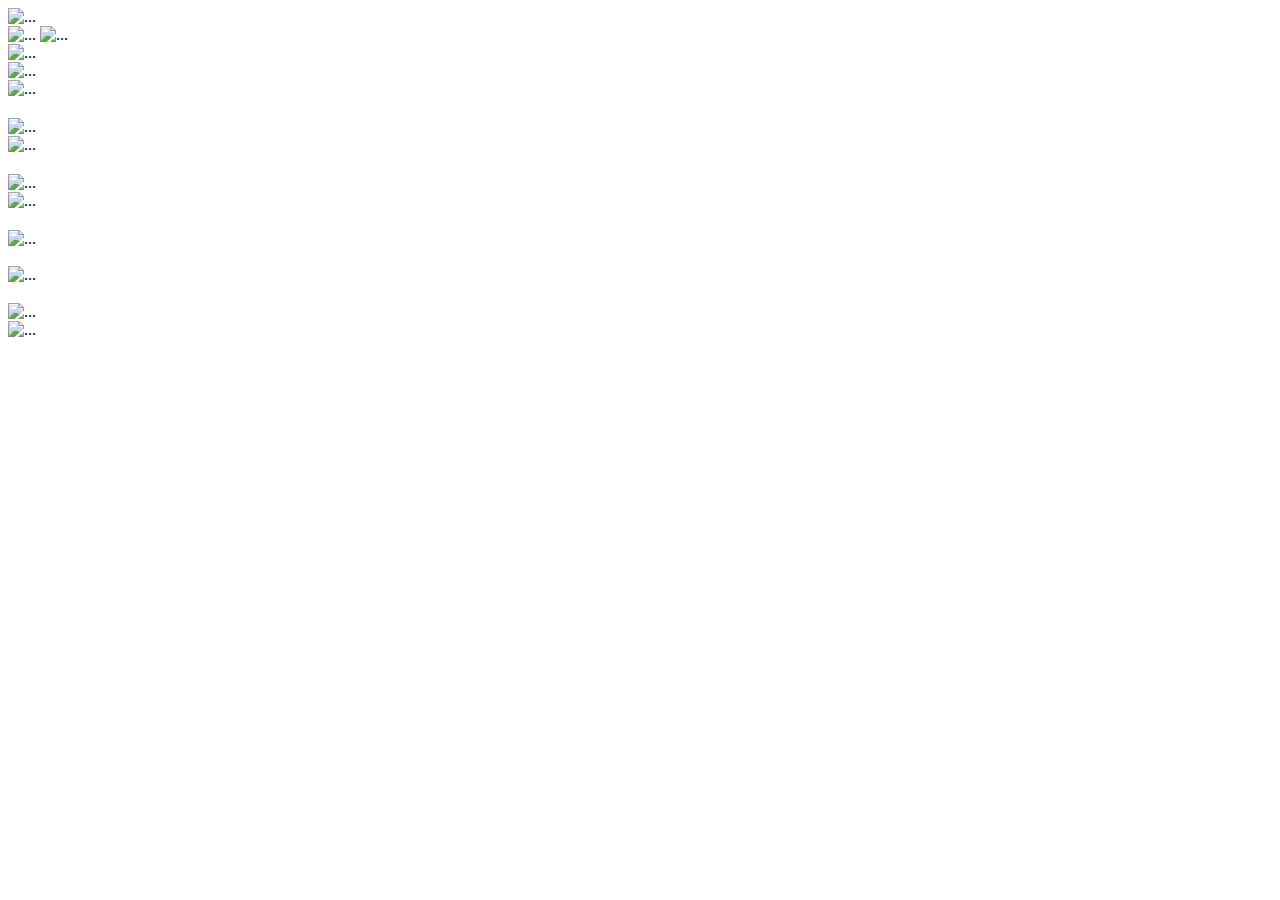
==== view/about.html @ 20e95dcc "feature-layout 12:10 20/10/24 first layout finished" ====
<!DOCTYPE html>
<html lang="en">
<head>
    <meta charset="UTF-8">
    <meta name="viewport" content="width=device-width, initial-scale=1.0">
    <title>ERIAN🎺 de México🎻</title>
</head>
<body>
    <header>
        <section>
            <img src="#" alt="...">
            <span></span>
        </section>
        <section>
            <img src="#" alt="...">
            <img src="#" alt="...">
        </section>
    </header>
    <nav>
        <section>
            <img src="#" alt="...">
        </section>
        <img src="#" alt="...">
    </nav>
    <main>
        <section>
            <!--carrusel de bootstrap-->
        </section>
        <section>
            <aside>
                <img src="#" alt="...">
            </aside>
            <article>
                <h2></h2>
                <p></p>
            </article>
        </section>
        <section id="mariachis">
            <div>
                <article>
                    <h2></h2>
                    <p></p>
                </article>
                <aside>
                    <img src="#" alt="...">
                </aside>
            </div>
            <div>
                <aside>
                    <img src="#" alt="...">
                </aside>
                <article>
                    <h2></h2>
                    <p></p>
                </article>
            </div>
            <div>
                <article>
                    <h2></h2>
                    <p></p>
                </article>
                <aside>
                    <img src="#" alt="...">
                </aside>
            </div>
            <div>
                <aside>
                    <img src="#" alt="...">
                </aside>
                <article>
                    <h2></h2>
                    <p></p>
                </article>
            </div>
        </section>
    </main>
    <footer>
        <section>
            <img src="#" alt="...">
            <span></span>
        </section>
        <section>
            <h3></h3>
            <div>
                <img src="#" alt="...">
                <span></span>
            </div>
        </section>
        <section>
            <h3></h3>
            <div>
                <div>
                    <img src="#" alt="...">
                    <span></span>
                </div>
                <div>
                    <img src="#" alt="...">
                    <span></span>
                </div>
            </div>
        </section>
    </footer>
</body>
</html>
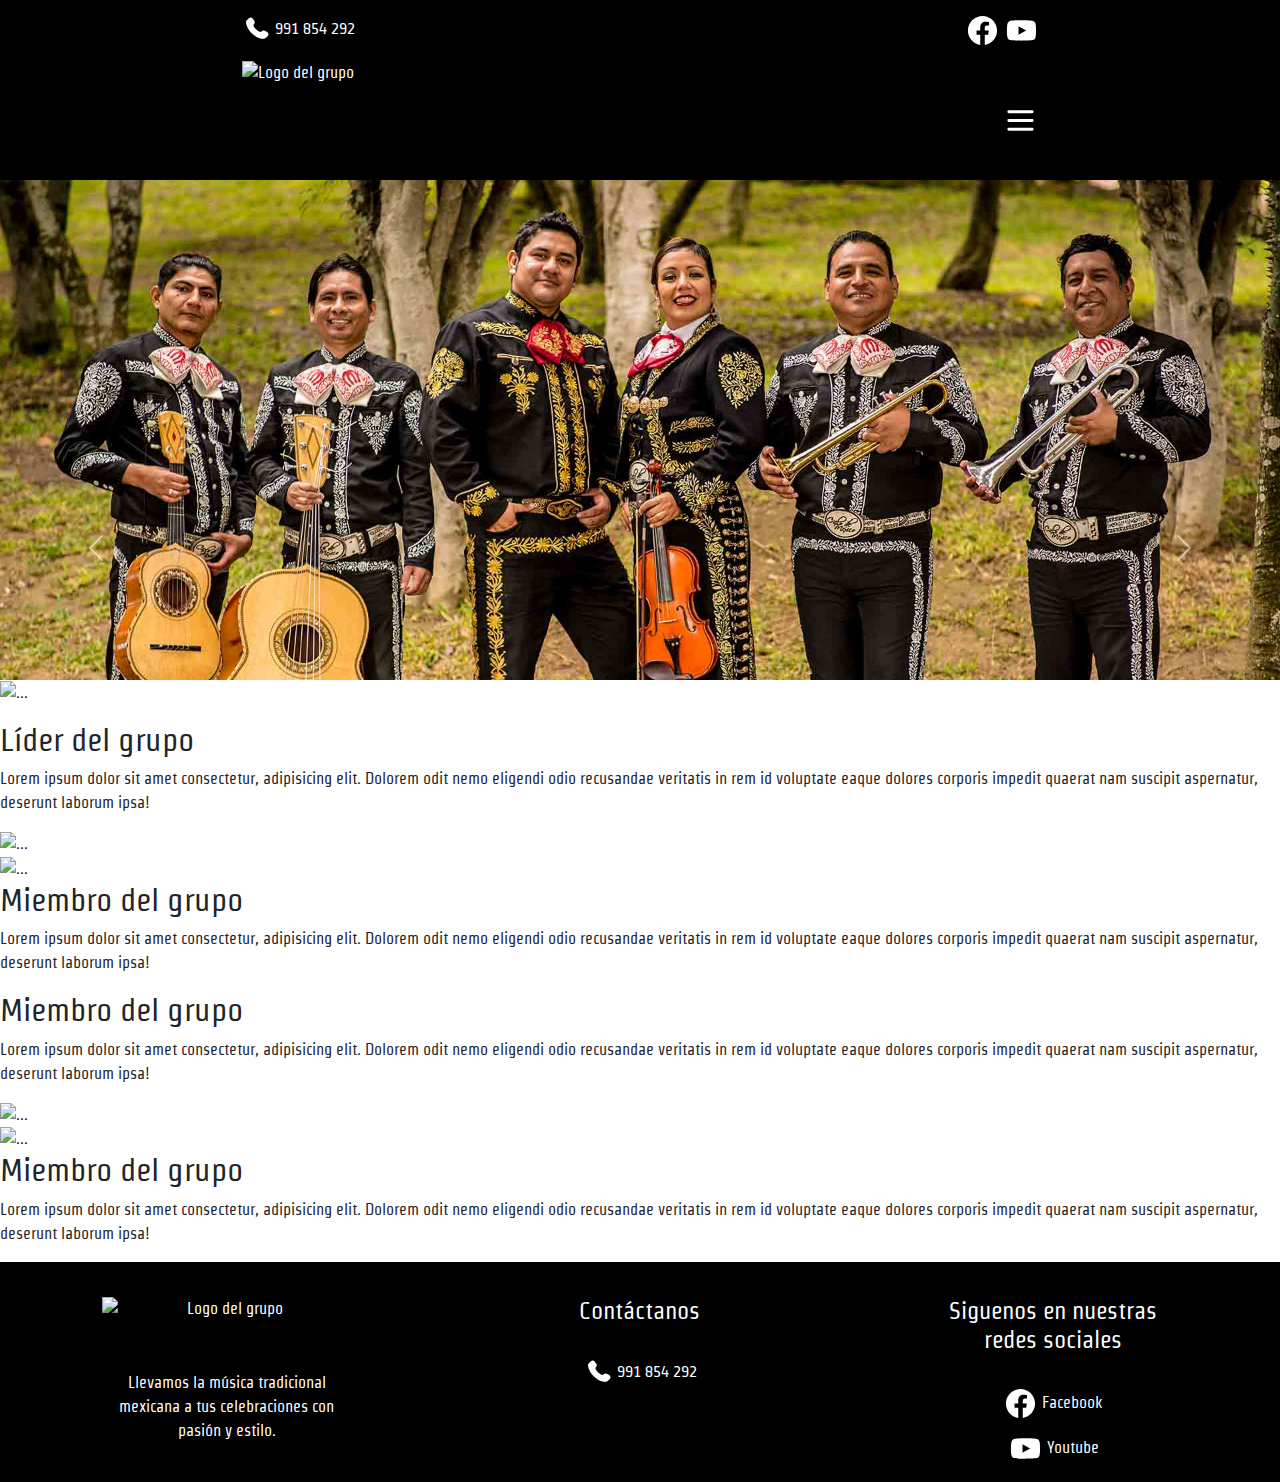
==== commit af0c910d: "feature-about-page 22:53 21/10/24 layout data info" ====
--- a/view/about.html
+++ b/view/about.html
@@ -1,51 +1,64 @@
 <!DOCTYPE html>
-<html lang="en">
+<html lang="es">
+
 <head>
     <meta charset="UTF-8">
     <meta name="viewport" content="width=device-width, initial-scale=1.0">
+    <link rel="stylesheet" href="../css/partials/header.css">
+    <link rel="stylesheet" href="../css/partials/navbar.css">
+    <link rel="stylesheet" href="../css/partials/mainCarousel.css">
+    <link rel="stylesheet" href="../css/partials/footer.css">
+    <link rel="stylesheet" href="../css/general.css">
+    <link rel="stylesheet" href="../css/ext/bootstrap.min.css">
     <title>ERIAN🎺 de México🎻</title>
 </head>
+
 <body>
-    <header>
-        <section>
-            <img src="#" alt="...">
-            <span></span>
-        </section>
-        <section>
-            <img src="#" alt="...">
-            <img src="#" alt="...">
-        </section>
-    </header>
-    <nav>
-        <section>
-            <img src="#" alt="...">
-        </section>
-        <img src="#" alt="...">
-    </nav>
-    <main>
-        <section>
-            <!--carrusel de bootstrap-->
-        </section>
-        <section>
-            <aside>
-                <img src="#" alt="...">
-            </aside>
-            <article>
-                <h2></h2>
-                <p></p>
-            </article>
-        </section>
-        <section id="mariachis">
-            <div>
-                <article>
-                    <h2></h2>
-                    <p></p>
-                </article>
-                <aside>
-                    <img src="#" alt="...">
-                </aside>
-            </div>
-            <div>
+    <div id="about-page-container">
+        <header id="header">
+            <section class="header-phone">
+                <img src="../assets/icons/phone.svg" alt="Telefono de contacto">
+                <span>991 854 292</span>
+            </section>
+            <section class="header-net">
+                <img src="../assets/icons/facebook.svg" alt="facebook del grupo">
+                <img src="../assets/icons/youtube.svg" alt="Youtube del grupo">
+            </section>
+        </header>
+        <nav id="navbar">
+            <section class="navbar-img">
+                <img src="#" alt="Logo del grupo">
+            </section>
+            <img src="../assets/icons/menu-bar.svg" alt="barra de menu">
+        </nav>
+        <main>
+            <section class="carousel-container">
+                <div id="main-carousel" class="carousel slide" data-bs-ride="carousel">
+                    <div class="carousel-inner">
+                        <div class="carousel-item active">
+                            <img src="../assets/images/slider4.jpg" class="d-block w-100" alt="...">
+                        </div>
+                        <div class="carousel-item">
+                            <img src="../assets/images/1.-Mariachi-Mexico.jpg" class="d-block w-100" alt="...">
+                        </div>
+                        <div class="carousel-item">
+                            <img src="../assets/images/mariachis-playing-and-celebrating-.jpeg" class="d-block w-100"
+                                alt="...">
+                        </div>
+                    </div>
+                    <button class="carousel-control-prev" type="button" data-bs-target="#main-carousel"
+                        data-bs-slide="prev">
+                        <span class="carousel-control-prev-icon" aria-hidden="true"></span>
+                        <span class="visually-hidden">Previous</span>
+                    </button>
+                    <button class="carousel-control-next" type="button" data-bs-target="#main-carousel"
+                        data-bs-slide="next">
+                        <span class="carousel-control-next-icon" aria-hidden="true"></span>
+                        <span class="visually-hidden">Next</span>
+                    </button>
+                </div>
+            </section>
+            <section id="about-page-section-whoare">
                 <aside>
                     <img src="#" alt="...">
                 </aside>
@@ -53,52 +66,98 @@
                     <h2></h2>
                     <p></p>
                 </article>
-            </div>
-            <div>
-                <article>
-                    <h2></h2>
-                    <p></p>
-                </article>
-                <aside>
-                    <img src="#" alt="...">
-                </aside>
-            </div>
-            <div>
-                <aside>
-                    <img src="#" alt="...">
-                </aside>
-                <article>
-                    <h2></h2>
-                    <p></p>
-                </article>
-            </div>
-        </section>
-    </main>
-    <footer>
-        <section>
-            <img src="#" alt="...">
-            <span></span>
-        </section>
-        <section>
-            <h3></h3>
-            <div>
-                <img src="#" alt="...">
-                <span></span>
-            </div>
-        </section>
-        <section>
-            <h3></h3>
-            <div>
+            </section>
+            <section id="about-page-section-mariachis">
+                <div id="about-page-section-mariachis-mariachi-leader" class="about-page-section-mariachis-mariachi-member">
+                    <article>
+                        <h2 class="about-page-section-mariachis-mariachi-title">Líder del grupo</h2>
+                        <p>
+                            Lorem ipsum dolor sit amet consectetur, adipisicing elit.
+                            Dolorem odit nemo eligendi odio recusandae veritatis in rem
+                            id voluptate eaque dolores corporis impedit quaerat nam
+                            suscipit aspernatur, deserunt laborum ipsa!
+                        </p>
+                    </article>
+                    <aside>
+                        <img src="#" alt="...">
+                    </aside>
+                </div>
+                <div class="about-page-section-mariachi-member">
+                    <aside>
+                        <img src="#" alt="...">
+                    </aside>
+                    <article>
+                        <h2>Miembro del grupo</h2>
+                        <p>
+                            Lorem ipsum dolor sit amet consectetur, adipisicing elit.
+                            Dolorem odit nemo eligendi odio recusandae veritatis in rem
+                            id voluptate eaque dolores corporis impedit quaerat nam
+                            suscipit aspernatur, deserunt laborum ipsa!
+                        </p>
+                    </article>
+                </div>
+                <div class="about-page-section-mariachi-member">
+                    <article>
+                        <h2>Miembro del grupo</h2>
+                        <p>
+                            Lorem ipsum dolor sit amet consectetur, adipisicing elit.
+                            Dolorem odit nemo eligendi odio recusandae veritatis in rem
+                            id voluptate eaque dolores corporis impedit quaerat nam
+                            suscipit aspernatur, deserunt laborum ipsa!
+                        </p>
+                    </article>
+                    <aside>
+                        <img src="#" alt="...">
+                    </aside>
+                </div>
+                <div class="about-page-section-mariachi-member">
+                    <aside>
+                        <img src="#" alt="...">
+                    </aside>
+                    <article>
+                        <h2>Miembro del grupo</h2>
+                        <p>
+                            Lorem ipsum dolor sit amet consectetur, adipisicing elit.
+                            Dolorem odit nemo eligendi odio recusandae veritatis in rem
+                            id voluptate eaque dolores corporis impedit quaerat nam
+                            suscipit aspernatur, deserunt laborum ipsa!
+                        </p>
+                    </article>
+                </div>
+            </section>
+        </main>
+        <footer id="footer">
+            <section class="footer-content footer-message">
+                <img src="#" alt="Logo del grupo">
+                <span>
+                    Llevamos la música tradicional mexicana a tus
+                    celebraciones con pasión y estilo.
+                </span>
+            </section>
+            <section class="footer-content">
+                <h4>Contáctanos</h4>
                 <div>
-                    <img src="#" alt="...">
-                    <span></span>
+                    <img src="../assets/icons/phone.svg" alt="Telefono de contacto">
+                    <span>991 854 292</span>
                 </div>
-                <div>
-                    <img src="#" alt="...">
-                    <span></span>
+            </section>
+            <section class="footer-content">
+                <h4>Siguenos en nuestras redes sociales</h4>
+                <div class="footer-content-socialmedia">
+                    <div>
+                        <img src="../assets/icons/facebook.svg" alt="Facebook del grupo">
+                        <span>Facebook</span>
+                    </div>
+                    <div>
+                        <img src="../assets/icons/youtube.svg" alt="Youtube del grupo">
+                        <span>Youtube</span>
+                    </div>
                 </div>
-            </div>
-        </section>
-    </footer>
+            </section>
+        </footer>
+    </div>
+    <script src="../js/ext/bootstrap.bundle.min.js"></script>
+    <script src="../js/controllers/indexController.js"></script>
 </body>
+
 </html>--- a/css/partials/header.css
+++ b/css/partials/header.css
@@ -0,0 +1,10 @@
+/*----  <  HEADER  >  ----*/
+
+#header {
+    background-color: #000;
+    color: #fff;
+    display: flex;
+    justify-content: space-around;
+    gap: 10vw;
+    align-items: center;
+}--- a/css/partials/navbar.css
+++ b/css/partials/navbar.css
@@ -0,0 +1,19 @@
+/*----  <  NAVBAR  >  ----*/
+
+#navbar {
+    background-color: #000;
+    color: #fff;
+    display: flex;
+    justify-content: space-around;
+    gap: 10vw;
+    align-items: center;
+}
+
+#navbar .navbar-img {
+    width: 150px;
+    height: 100%;
+}
+
+#navbar .navbar-img img {
+    object-fit: cover;
+}--- a/css/partials/mainCarousel.css
+++ b/css/partials/mainCarousel.css
@@ -0,0 +1,51 @@
+/*----  <  CAROUSEL  >  ----*/
+
+.carousel-container {
+  max-height: 500px;
+  overflow: hidden;
+}
+
+.carousel-item img {
+  height: 100%;
+  object-fit: cover;
+}
+
+@media (max-width: 1200px) {
+  .carousel-container {
+    max-height: 450px;
+  }
+  .carousel-item img {
+    height: 100%;
+    object-fit: cover;
+  }
+}
+
+@media (max-width: 1024px) {
+  .carousel-container {
+    max-height: 400px;
+  }
+  .carousel-item img {
+    height: 100%;
+    object-fit: cover;
+  }
+}
+
+@media (max-width: 768px) {
+  .carousel-container {
+    max-height: 350px;
+  }
+  .carousel-item img {
+    height: 100%;
+    object-fit: cover;
+  }
+}
+
+@media (max-width: 576px) {
+  .carousel-container {
+    max-height: 300px;
+  }
+  .carousel-item img {
+    height: 100%;
+    object-fit: cover;
+  }
+}
--- a/css/partials/footer.css
+++ b/css/partials/footer.css
@@ -0,0 +1,30 @@
+/*----  <  FOOTER  >  ----*/
+
+#footer {
+    background-color: #000;
+    color: #fff;
+    display: flex;
+    justify-content: space-around;
+    align-items: center;
+    padding: 20px;
+}
+
+.footer-content {
+    display: flex;
+    flex-direction: column;
+    text-align: center;
+    gap: 1.5em;
+    width: 250px;
+    height: 150px;
+}
+
+.footer-content-socialmedia {
+    display: flex;
+    flex-direction: column;
+    gap: 10px;
+}
+
+.footer-message img {
+    width: 100%;
+    height: 50px;
+}--- a/css/general.css
+++ b/css/general.css
@@ -0,0 +1,33 @@
+/*----  <  GENERAL STYLES  >  ----*/
+@import url('https://fonts.googleapis.com/css2?family=Strait&display=swap');
+
+* {
+    margin: 0;
+    padding: 0;
+    box-sizing: border-box;
+    font-family: 'Strait', sans-serif;
+}
+
+#main-container {
+    width: 100%;
+    height: auto;
+}
+
+#header {
+    width: 100%;
+    height: 60px;
+}
+
+#navbar {
+    width: 100%;
+    height: 120px;
+}
+
+#body {
+    width: 100%;
+}
+
+#footer {
+    width: 100%;
+    height: 220px;
+}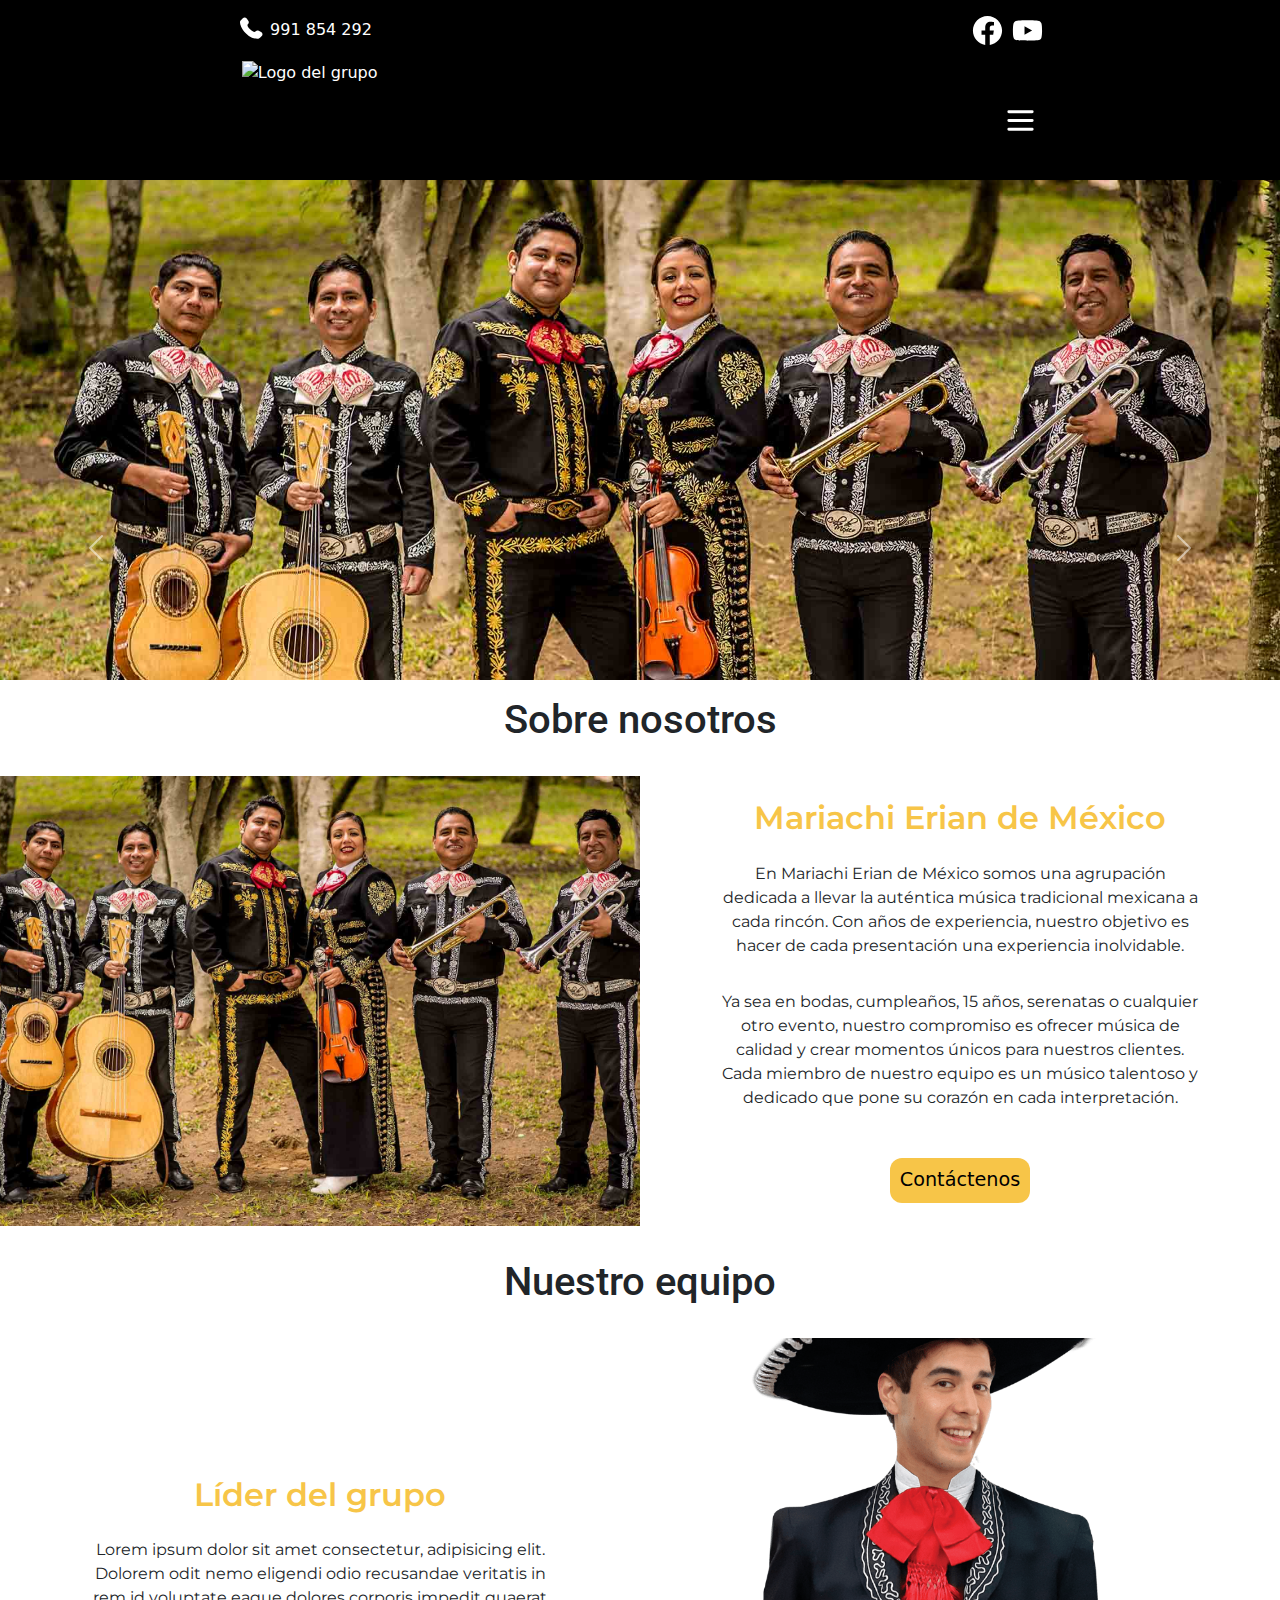
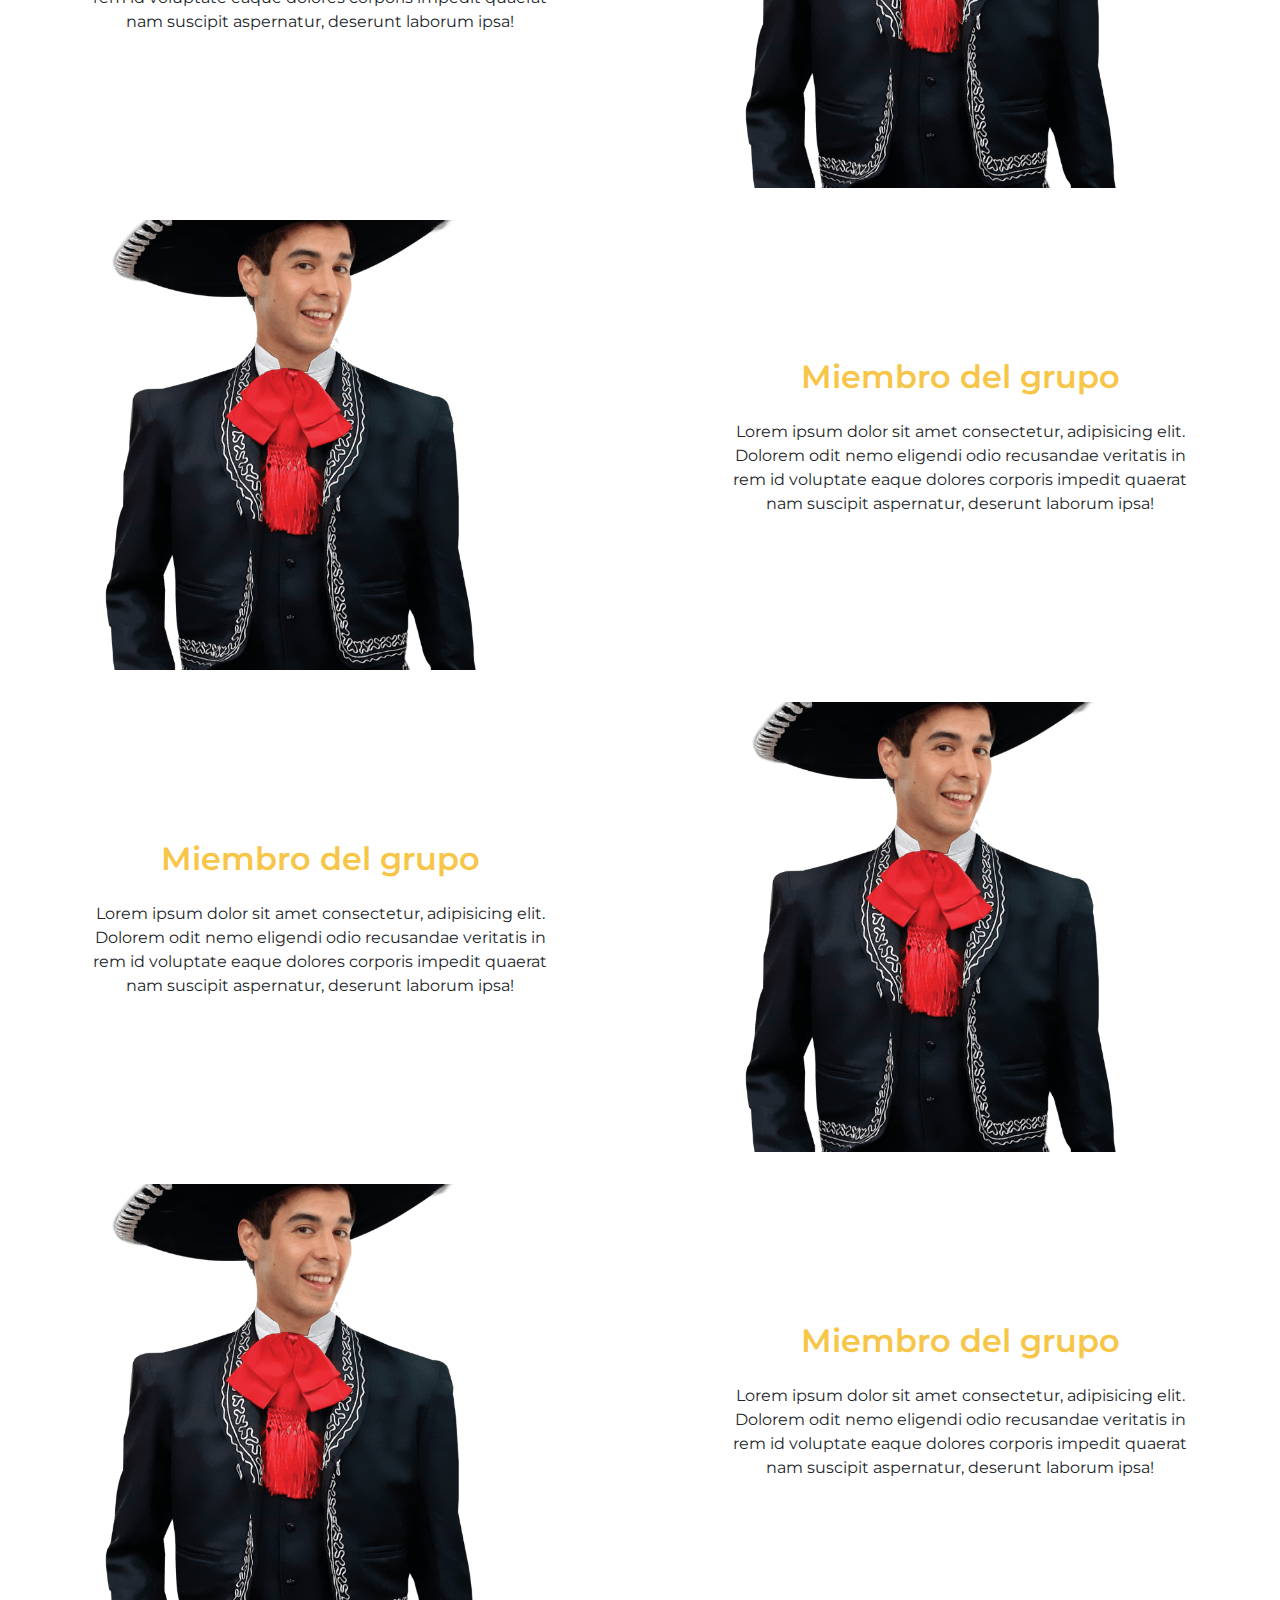
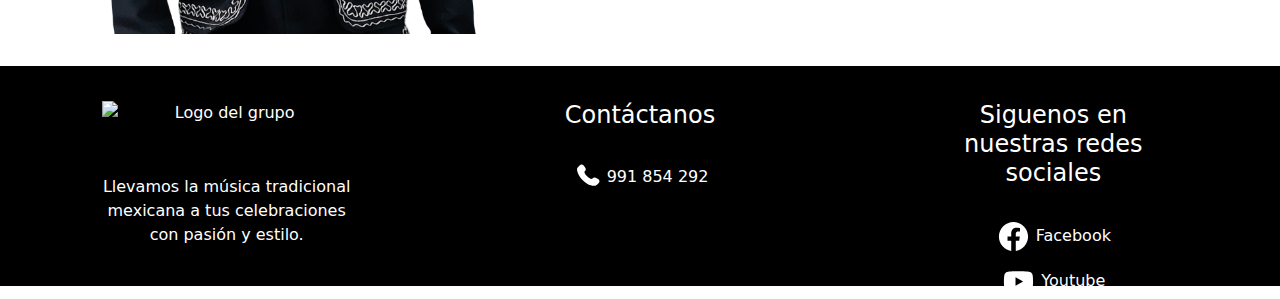
==== commit effaeb4b: "feature-about-page 22/10/24 first applied styles" ====
--- a/view/about.html
+++ b/view/about.html
@@ -10,6 +10,7 @@
     <link rel="stylesheet" href="../css/partials/footer.css">
     <link rel="stylesheet" href="../css/general.css">
     <link rel="stylesheet" href="../css/ext/bootstrap.min.css">
+    <link rel="stylesheet" href="../css/about.css">
     <title>ERIAN🎺 de México🎻</title>
 </head>
 
@@ -58,70 +59,98 @@
                     </button>
                 </div>
             </section>
-            <section id="about-page-section-whoare">
-                <aside>
-                    <img src="#" alt="...">
+            <section class="about-page-section-title">
+                <h1 class="about-page-title">Sobre nosotros</h1>
+            </section>
+            <section id="about-page-section-whoweare">
+                <aside id="about-page-section-whoweare-img">
+                    <img src="../assets/images/slider4.jpg" alt="...">
                 </aside>
-                <article>
-                    <h2></h2>
-                    <p></p>
+                <article class="about-page-sections-content">
+                    <div>
+                        <h2 class="about-page-sections-title">Mariachi Erian de México</h2>
+                        <p class="about-page-sections-body">
+                            En Mariachi Erian de México somos una agrupación dedicada a llevar la auténtica música
+                            tradicional mexicana a cada rincón. Con años de experiencia, nuestro objetivo es hacer
+                            de cada presentación una experiencia inolvidable.
+                        </p>
+                        <p class="about-page-sections-body">
+                            Ya sea en bodas, cumpleaños, 15 años, serenatas o cualquier otro evento, nuestro compromiso
+                            es ofrecer música de calidad y crear momentos únicos para nuestros clientes. Cada miembro
+                            de nuestro equipo es un músico talentoso y dedicado que pone su corazón en cada
+                            interpretación.
+                        </p>
+                    </div>
+                    <button id="about-page-section-whoweare-button"><a href="contact.html">Contáctenos</a></button>
                 </article>
             </section>
+            <section class="about-page-section-title">
+                <h1 class="about-page-title">Nuestro equipo</h1>
+            </section>
             <section id="about-page-section-mariachis">
-                <div id="about-page-section-mariachis-mariachi-leader" class="about-page-section-mariachis-mariachi-member">
-                    <article>
-                        <h2 class="about-page-section-mariachis-mariachi-title">Líder del grupo</h2>
-                        <p>
-                            Lorem ipsum dolor sit amet consectetur, adipisicing elit.
-                            Dolorem odit nemo eligendi odio recusandae veritatis in rem
-                            id voluptate eaque dolores corporis impedit quaerat nam
-                            suscipit aspernatur, deserunt laborum ipsa!
-                        </p>
+                <div id="about-page-section-mariachis-mariachi-leader"
+                    class="about-page-section-mariachis-mariachi-member">
+                    <article class="about-page-sections-content">
+                        <div>
+                            <h2 class="about-page-sections-title">Líder del grupo</h2>
+                            <p class="about-page-sections-body">
+                                Lorem ipsum dolor sit amet consectetur, adipisicing elit.
+                                Dolorem odit nemo eligendi odio recusandae veritatis in rem
+                                id voluptate eaque dolores corporis impedit quaerat nam
+                                suscipit aspernatur, deserunt laborum ipsa!
+                            </p>
+                        </div>
                     </article>
-                    <aside>
-                        <img src="#" alt="...">
+                    <aside class="about-page-sections-img">
+                        <img src="../assets/images/personaje1.png" alt="...">
                     </aside>
                 </div>
-                <div class="about-page-section-mariachi-member">
-                    <aside>
-                        <img src="#" alt="...">
+                <div class="about-page-section-mariachis-mariachi-member">
+                    <aside class="about-page-sections-img">
+                        <img src="../assets/images/personaje1.png" alt="...">
                     </aside>
-                    <article>
-                        <h2>Miembro del grupo</h2>
-                        <p>
-                            Lorem ipsum dolor sit amet consectetur, adipisicing elit.
-                            Dolorem odit nemo eligendi odio recusandae veritatis in rem
-                            id voluptate eaque dolores corporis impedit quaerat nam
-                            suscipit aspernatur, deserunt laborum ipsa!
-                        </p>
+                    <article class="about-page-sections-content">
+                        <div>
+                            <h2 class="about-page-sections-title">Miembro del grupo</h2>
+                            <p class="about-page-sections-body">
+                                Lorem ipsum dolor sit amet consectetur, adipisicing elit.
+                                Dolorem odit nemo eligendi odio recusandae veritatis in rem
+                                id voluptate eaque dolores corporis impedit quaerat nam
+                                suscipit aspernatur, deserunt laborum ipsa!
+                            </p>
+                        </div>
                     </article>
                 </div>
-                <div class="about-page-section-mariachi-member">
-                    <article>
-                        <h2>Miembro del grupo</h2>
-                        <p>
-                            Lorem ipsum dolor sit amet consectetur, adipisicing elit.
-                            Dolorem odit nemo eligendi odio recusandae veritatis in rem
-                            id voluptate eaque dolores corporis impedit quaerat nam
-                            suscipit aspernatur, deserunt laborum ipsa!
-                        </p>
+                <div class="about-page-section-mariachis-mariachi-member">
+                    <article class="about-page-sections-content">
+                        <div>
+                            <h2 class="about-page-sections-title">Miembro del grupo</h2>
+                            <p class="about-page-sections-body">
+                                Lorem ipsum dolor sit amet consectetur, adipisicing elit.
+                                Dolorem odit nemo eligendi odio recusandae veritatis in rem
+                                id voluptate eaque dolores corporis impedit quaerat nam
+                                suscipit aspernatur, deserunt laborum ipsa!
+                            </p>
+                        </div>
                     </article>
-                    <aside>
-                        <img src="#" alt="...">
+                    <aside class="about-page-sections-img">
+                        <img src="../assets/images/personaje1.png" alt="...">
                     </aside>
                 </div>
-                <div class="about-page-section-mariachi-member">
-                    <aside>
-                        <img src="#" alt="...">
+                <div class="about-page-section-mariachis-mariachi-member">
+                    <aside class="about-page-sections-img">
+                        <img src="../assets/images/personaje1.png" alt="...">
                     </aside>
-                    <article>
-                        <h2>Miembro del grupo</h2>
-                        <p>
-                            Lorem ipsum dolor sit amet consectetur, adipisicing elit.
-                            Dolorem odit nemo eligendi odio recusandae veritatis in rem
-                            id voluptate eaque dolores corporis impedit quaerat nam
-                            suscipit aspernatur, deserunt laborum ipsa!
-                        </p>
+                    <article class="about-page-sections-content">
+                        <div>
+                            <h2 class="about-page-sections-title">Miembro del grupo</h2>
+                            <p class="about-page-sections-body">
+                                Lorem ipsum dolor sit amet consectetur, adipisicing elit.
+                                Dolorem odit nemo eligendi odio recusandae veritatis in rem
+                                id voluptate eaque dolores corporis impedit quaerat nam
+                                suscipit aspernatur, deserunt laborum ipsa!
+                            </p>
+                        </div>
                     </article>
                 </div>
             </section>
@@ -157,7 +186,6 @@
         </footer>
     </div>
     <script src="../js/ext/bootstrap.bundle.min.js"></script>
-    <script src="../js/controllers/indexController.js"></script>
 </body>
 
 </html>--- a/css/general.css
+++ b/css/general.css
@@ -5,7 +5,7 @@
     margin: 0;
     padding: 0;
     box-sizing: border-box;
-    font-family: 'Strait', sans-serif;
+    /*font-family: 'Strait', sans-serif;*/
 }
 
 #main-container {
--- a/css/about.css
+++ b/css/about.css
@@ -0,0 +1,98 @@
+@import url("https://fonts.googleapis.com/css2?family=Montserrat:ital,wght@0,100..900;1,100..900&display=swap");
+@import url("https://fonts.googleapis.com/css2?family=Montserrat:ital,wght@0,100..900;1,100..900&family=Roboto:ital,wght@0,100;0,300;0,400;0,500;0,700;0,900;1,100;1,300;1,400;1,500;1,700;1,900&display=swap");
+
+/*----  <  PAGE TITLE  >  ----*/
+
+.about-page-section-title {
+  text-align: center;
+  margin: 1em 0;
+  font-family: "Roboto", sans-serif;
+}
+
+/*----  <  WHO WE ARE SECTION  >  ----*/
+
+#about-page-section-whoweare {
+  display: flex;
+  width: 100%;
+  height: 450px;
+  margin: 2em 0;
+}
+
+#about-page-section-whoweare-img {
+  width: 50%;
+}
+
+#about-page-section-whoweare-img img {
+  width: 100%;
+  height: 100%;
+  object-fit: cover;
+}
+
+.about-page-sections-content {
+  width: 50%;
+  display: flex;
+  flex-direction: column;
+  justify-content: center;
+  align-items: center;
+  gap: 2em;
+  text-align: center;
+}
+
+.about-page-sections-content div {
+  display: flex;
+  flex-direction: column;
+  gap: 1em;
+  width: 480px;
+  margin: 0 auto;
+  font-family: "Montserrat", sans-serif;
+}
+
+#about-page-section-whoweare-button {
+  width: 140px;
+  height: 45px;
+  font-size: 1.2em;
+  border: none;
+  border-radius: 12px;
+  background-color: #f7c548;
+  transition: 0.5s ease;
+}
+
+#about-page-section-whoweare-button:hover {
+  background-color: #f2a63f;
+}
+
+#about-page-section-whoweare-button a {
+  text-decoration: none;
+  color: #000;
+}
+
+/*----  <  MARIACHIS SECTION  >  ----*/
+
+#about-page-section-mariachis {
+  display: flex;
+  flex-direction: column;
+  gap: 2em;
+  width: 100%;
+  margin: 2em 0;
+}
+
+.about-page-section-mariachis-mariachi-member {
+  display: flex;
+  width: 100%;
+  height: 450px;
+}
+
+.about-page-sections-img {
+  width: 50%;
+}
+
+.about-page-sections-img img {
+  width: 100%;
+  height: 100%;
+  object-fit: cover;
+}
+
+.about-page-sections-title {
+  color: #f7c548;
+  font-weight: 600;
+}
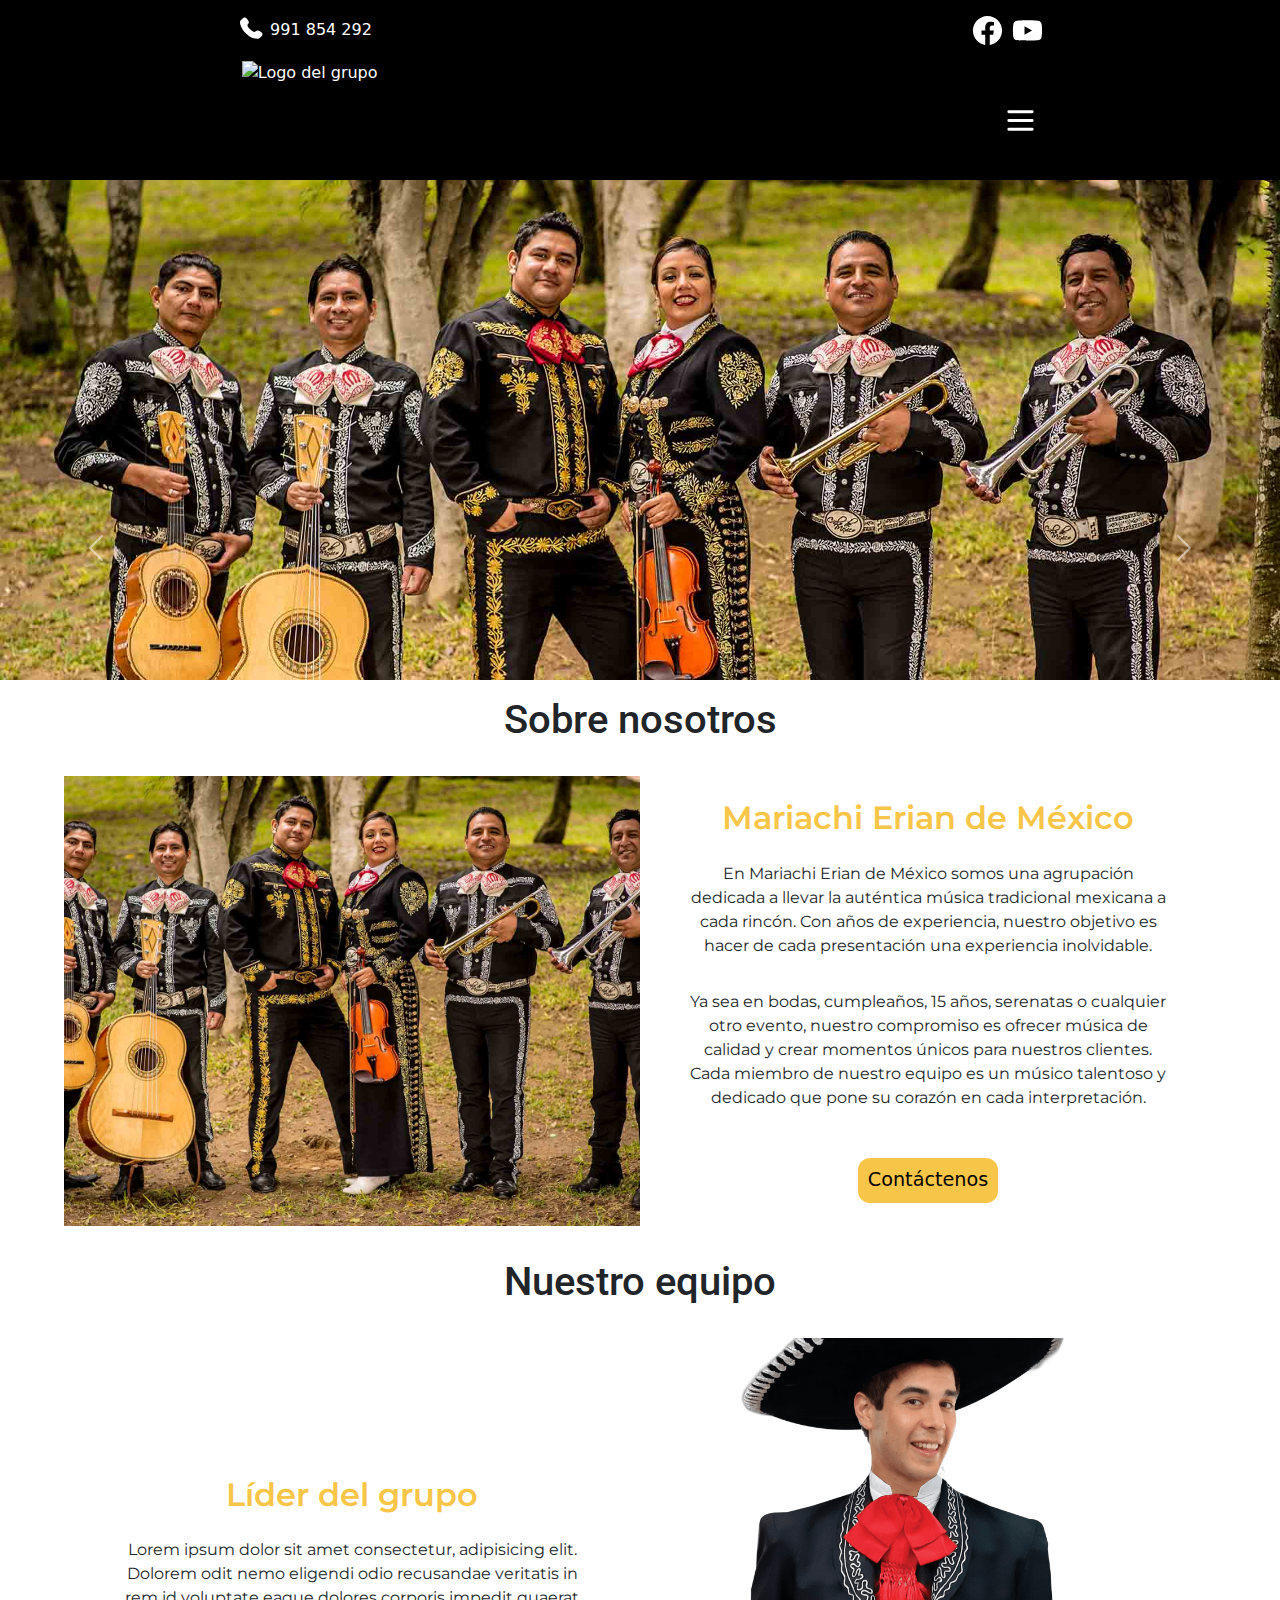
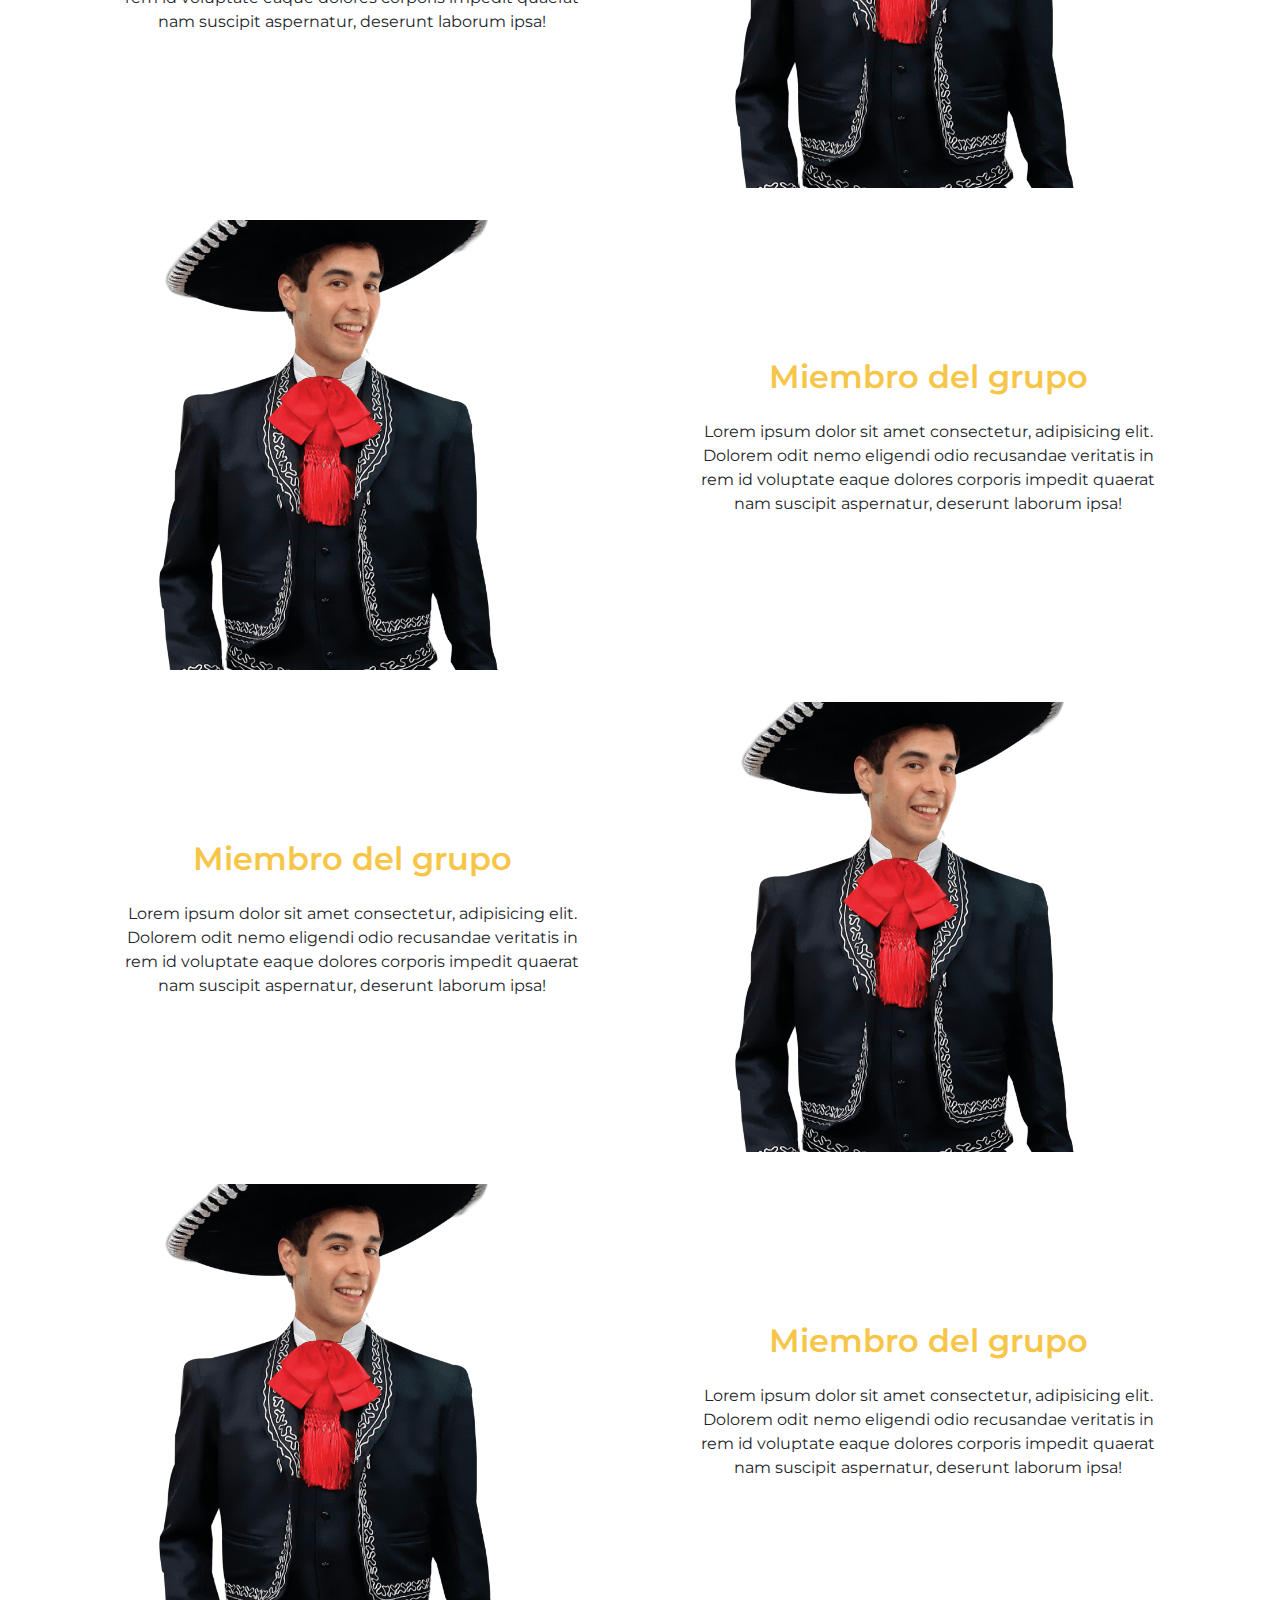
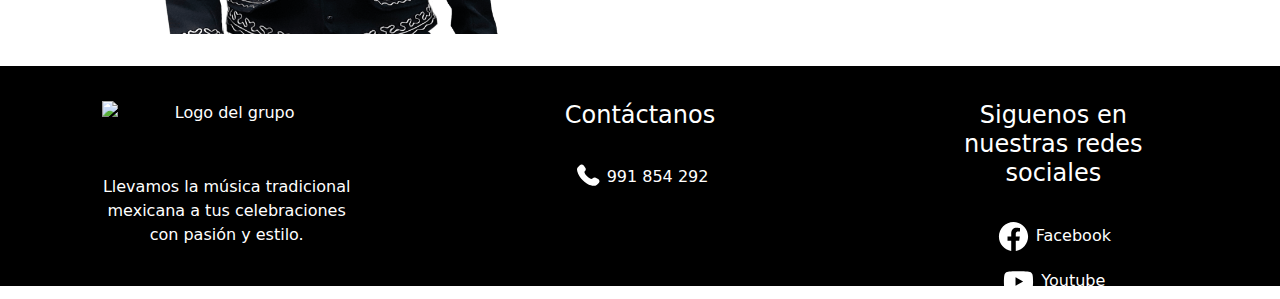
==== commit e04cc137: "changing routes and index" ====
--- a/view/about.html
+++ b/view/about.html
@@ -4,67 +4,22 @@
 <head>
     <meta charset="UTF-8">
     <meta name="viewport" content="width=device-width, initial-scale=1.0">
-    <link rel="stylesheet" href="../css/partials/header.css">
-    <link rel="stylesheet" href="../css/partials/navbar.css">
-    <link rel="stylesheet" href="../css/partials/mainCarousel.css">
-    <link rel="stylesheet" href="../css/partials/footer.css">
-    <link rel="stylesheet" href="../css/general.css">
-    <link rel="stylesheet" href="../css/ext/bootstrap.min.css">
-    <link rel="stylesheet" href="../css/about.css">
+    <link rel="stylesheet" href="/css/about.css">
     <title>ERIAN🎺 de México🎻</title>
 </head>
 
 <body>
     <div id="about-page-container">
-        <header id="header">
-            <section class="header-phone">
-                <img src="../assets/icons/phone.svg" alt="Telefono de contacto">
-                <span>991 854 292</span>
-            </section>
-            <section class="header-net">
-                <img src="../assets/icons/facebook.svg" alt="facebook del grupo">
-                <img src="../assets/icons/youtube.svg" alt="Youtube del grupo">
-            </section>
-        </header>
-        <nav id="navbar">
-            <section class="navbar-img">
-                <img src="#" alt="Logo del grupo">
-            </section>
-            <img src="../assets/icons/menu-bar.svg" alt="barra de menu">
-        </nav>
+        <div id="header-container"></div>
+        <div id="navbar-container"></div>
         <main>
-            <section class="carousel-container">
-                <div id="main-carousel" class="carousel slide" data-bs-ride="carousel">
-                    <div class="carousel-inner">
-                        <div class="carousel-item active">
-                            <img src="../assets/images/slider4.jpg" class="d-block w-100" alt="...">
-                        </div>
-                        <div class="carousel-item">
-                            <img src="../assets/images/1.-Mariachi-Mexico.jpg" class="d-block w-100" alt="...">
-                        </div>
-                        <div class="carousel-item">
-                            <img src="../assets/images/mariachis-playing-and-celebrating-.jpeg" class="d-block w-100"
-                                alt="...">
-                        </div>
-                    </div>
-                    <button class="carousel-control-prev" type="button" data-bs-target="#main-carousel"
-                        data-bs-slide="prev">
-                        <span class="carousel-control-prev-icon" aria-hidden="true"></span>
-                        <span class="visually-hidden">Previous</span>
-                    </button>
-                    <button class="carousel-control-next" type="button" data-bs-target="#main-carousel"
-                        data-bs-slide="next">
-                        <span class="carousel-control-next-icon" aria-hidden="true"></span>
-                        <span class="visually-hidden">Next</span>
-                    </button>
-                </div>
-            </section>
+            <div id="carousel-container-"></div>
             <section class="about-page-section-title">
                 <h1 class="about-page-title">Sobre nosotros</h1>
             </section>
             <section id="about-page-section-whoweare">
                 <aside id="about-page-section-whoweare-img">
-                    <img src="../assets/images/slider4.jpg" alt="...">
+                    <img src="/assets/images/slider4.jpg" alt="Foto del grupo">
                 </aside>
                 <article class="about-page-sections-content">
                     <div>
@@ -81,7 +36,7 @@
                             interpretación.
                         </p>
                     </div>
-                    <button id="about-page-section-whoweare-button"><a href="contact.html">Contáctenos</a></button>
+                    <button id="about-page-section-whoweare-button"><a href="/view/contact.html">Contáctenos</a></button>
                 </article>
             </section>
             <section class="about-page-section-title">
@@ -102,12 +57,12 @@
                         </div>
                     </article>
                     <aside class="about-page-sections-img">
-                        <img src="../assets/images/personaje1.png" alt="...">
+                        <img src="/assets/images/personaje1.png" alt="...">
                     </aside>
                 </div>
                 <div class="about-page-section-mariachis-mariachi-member">
                     <aside class="about-page-sections-img">
-                        <img src="../assets/images/personaje1.png" alt="...">
+                        <img src="/assets/images/personaje1.png" alt="...">
                     </aside>
                     <article class="about-page-sections-content">
                         <div>
@@ -134,12 +89,12 @@
                         </div>
                     </article>
                     <aside class="about-page-sections-img">
-                        <img src="../assets/images/personaje1.png" alt="...">
+                        <img src="/assets/images/personaje1.png" alt="...">
                     </aside>
                 </div>
                 <div class="about-page-section-mariachis-mariachi-member">
                     <aside class="about-page-sections-img">
-                        <img src="../assets/images/personaje1.png" alt="...">
+                        <img src="/assets/images/personaje1.png" alt="...">
                     </aside>
                     <article class="about-page-sections-content">
                         <div>
@@ -155,37 +110,11 @@
                 </div>
             </section>
         </main>
-        <footer id="footer">
-            <section class="footer-content footer-message">
-                <img src="#" alt="Logo del grupo">
-                <span>
-                    Llevamos la música tradicional mexicana a tus
-                    celebraciones con pasión y estilo.
-                </span>
-            </section>
-            <section class="footer-content">
-                <h4>Contáctanos</h4>
-                <div>
-                    <img src="../assets/icons/phone.svg" alt="Telefono de contacto">
-                    <span>991 854 292</span>
-                </div>
-            </section>
-            <section class="footer-content">
-                <h4>Siguenos en nuestras redes sociales</h4>
-                <div class="footer-content-socialmedia">
-                    <div>
-                        <img src="../assets/icons/facebook.svg" alt="Facebook del grupo">
-                        <span>Facebook</span>
-                    </div>
-                    <div>
-                        <img src="../assets/icons/youtube.svg" alt="Youtube del grupo">
-                        <span>Youtube</span>
-                    </div>
-                </div>
-            </section>
-        </footer>
+        <div id="footer-container"></div>
     </div>
-    <script src="../js/ext/bootstrap.bundle.min.js"></script>
+    <div id="panel-right-container"></div>
+    <script src="/js/controllers/aboutController.js"></script>
+    <script src="/js/ext/bootstrap.bundle.min.js"></script>
 </body>
 
 </html>--- a/css/about.css
+++ b/css/about.css
@@ -1,5 +1,15 @@
 @import url("https://fonts.googleapis.com/css2?family=Montserrat:ital,wght@0,100..900;1,100..900&display=swap");
 @import url("https://fonts.googleapis.com/css2?family=Montserrat:ital,wght@0,100..900;1,100..900&family=Roboto:ital,wght@0,100;0,300;0,400;0,500;0,700;0,900;1,100;1,300;1,400;1,500;1,700;1,900&display=swap");
+
+@import url("/css/general.css");
+
+@import url("/css/components/footer.css");
+@import url("/css/components/header.css");
+@import url("/css/components/mainCarousel.css");
+@import url("/css/components/navbar-menu.css");
+@import url("/css/components/navbar.css");
+
+@import url("/css/ext/bootstrap.min.css");
 
 /*----  <  PAGE TITLE  >  ----*/
 
@@ -13,13 +23,14 @@
 
 #about-page-section-whoweare {
   display: flex;
+  justify-content: center;
   width: 100%;
   height: 450px;
   margin: 2em 0;
 }
 
 #about-page-section-whoweare-img {
-  width: 50%;
+  width: 45%;
 }
 
 #about-page-section-whoweare-img img {
@@ -29,7 +40,7 @@
 }
 
 .about-page-sections-content {
-  width: 50%;
+  width: 45%;
   display: flex;
   flex-direction: column;
   justify-content: center;
@@ -78,12 +89,13 @@
 
 .about-page-section-mariachis-mariachi-member {
   display: flex;
+  justify-content: center;
   width: 100%;
   height: 450px;
 }
 
 .about-page-sections-img {
-  width: 50%;
+  width: 45%;
 }
 
 .about-page-sections-img img {
